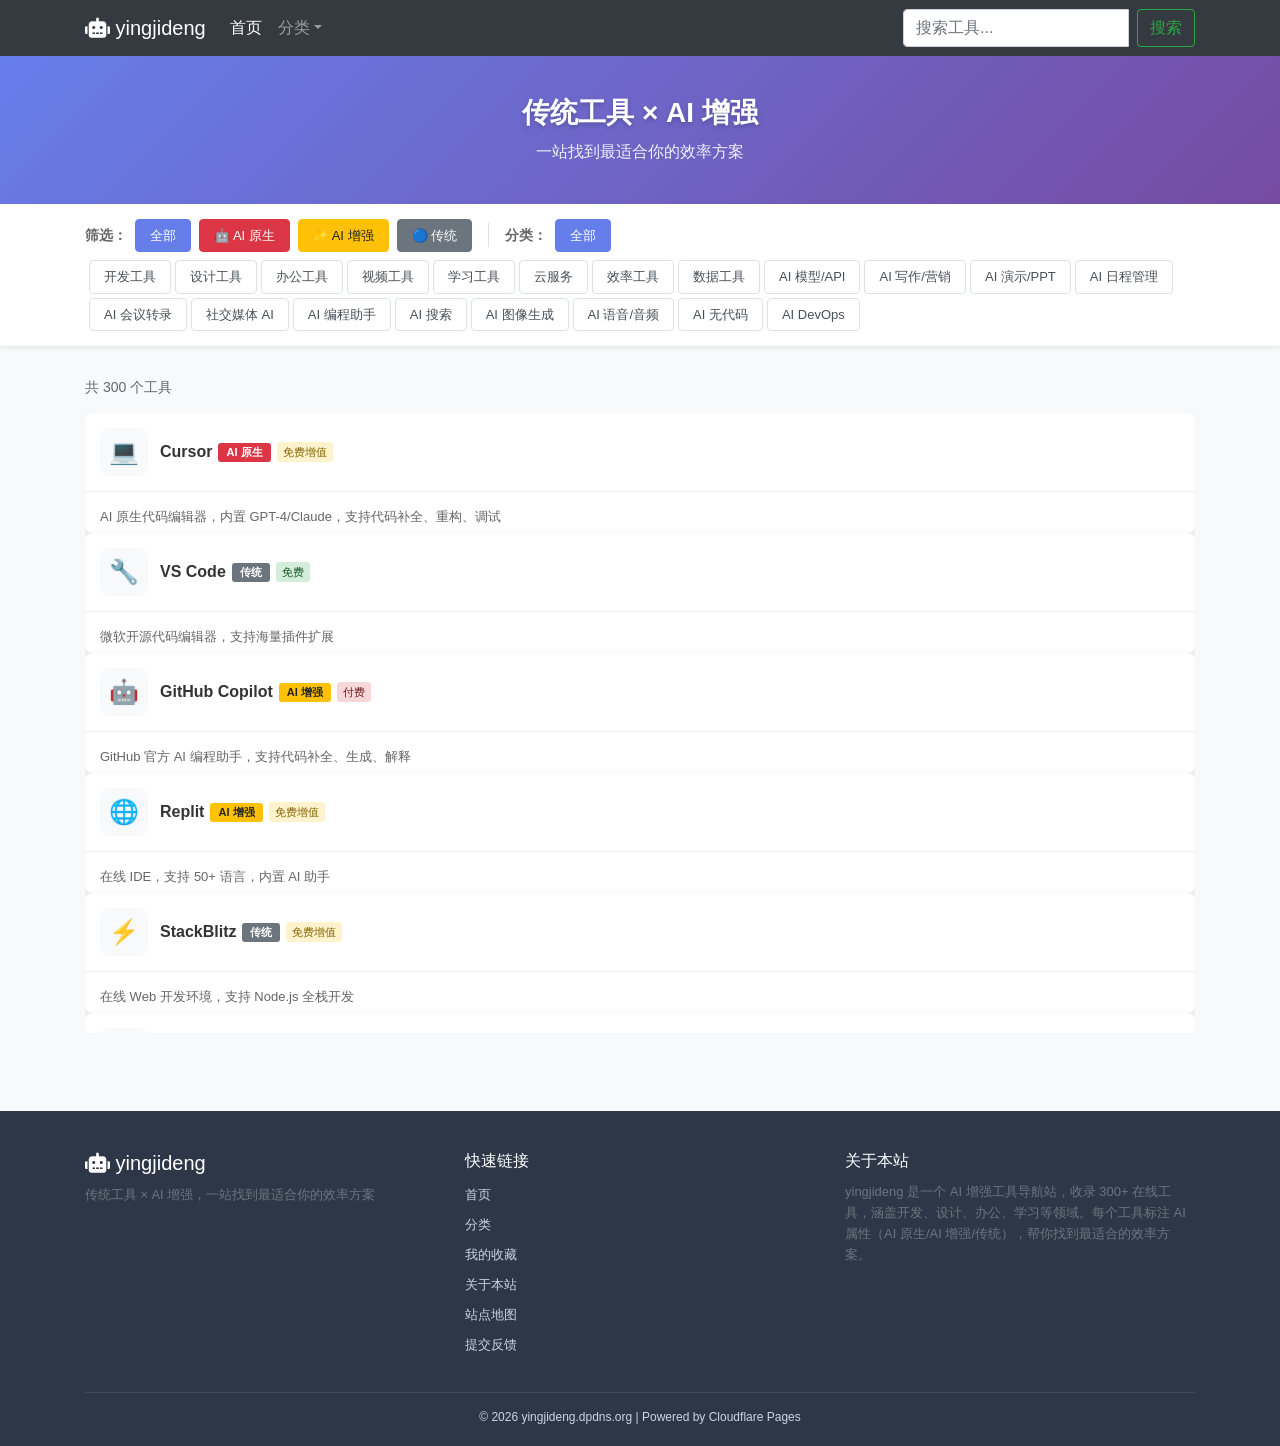
==== index.html @ 8ce748d2 "Initial commit: yingjideng AI tool navigation site with reviews & feedback" ====
<!DOCTYPE html>
<html lang="zh-CN">
<head>
    <!-- 百度站长平台验证 -->
    <meta name="baidu-site-verification" content="codeva-N2EWl9x1om" />

    <!-- Bing Webmaster 验证 -->
    <meta name="msvalidate.01" content="99ADBAC4BBC73C4777938E45F5E2134C" />

    <meta charset="UTF-8">
    <meta name="viewport" content="width=device-width, initial-scale=1.0">
    <meta http-equiv="Cache-Control" content="no-cache, no-store, must-revalidate">
    <meta http-equiv="Pragma" content="no-cache">
    <meta http-equiv="Expires" content="0">
    <meta name="description" content="yingjideng — 传统工具 × AI 增强，一站找到最适合你的效率方案。收录 300+ 在线 AI 工具，涵盖开发、设计、办公、学习、视频、云服务等 20 个分类。每个工具标注 AI 属性（AI 原生/AI 增强/传统），帮你快速找到最适合的效率方案。">
    <meta name="keywords" content="AI 工具导航,AI 工具大全,免费 AI 工具,效率工具,Cursor,ChatGPT,Midjourney,Claude,AI 编程,设计工具,办公自动化,yingjideng">
    <title>yingjideng — AI 增强工具导航站</title>
    
    <!-- Bootstrap 4.3.1 CSS -->
    <link rel="stylesheet" href="https://cdn.jsdelivr.net/npm/bootstrap@4.3.1/dist/css/bootstrap.min.css">
    <!-- Font Awesome -->
    <link rel="stylesheet" href="https://cdn.jsdelivr.net/npm/@fortawesome/fontawesome-free@5.15.4/css/all.min.css">
    <!-- 自定义样式 -->
    <link rel="stylesheet" href="css/style.css?v=9">
    <link rel="stylesheet" href="css/ai-badges.css?v=9">
    
    <!-- Favicon -->
    <link rel="icon" type="image/svg+xml" href="data:image/svg+xml,<svg xmlns='http://www.w3.org/2000/svg' viewBox='0 0 100 100'><text y='.9em' font-size='90'>🤖</text></svg>">
    <link rel="manifest" href="manifest.json">
    <meta name="theme-color" content="#0f3460">
    <meta name="apple-mobile-web-app-capable" content="yes">
    <meta name="apple-mobile-web-app-status-bar-style" content="black-translucent">
    <meta name="apple-mobile-web-app-title" content="yingjideng">
    
    <!-- Canonical URL -->
    <link rel="canonical" href="https://yingjideng.dpdns.org/">
    
    <!-- Open Graph / Facebook -->
    <meta property="og:type" content="website">
    <meta property="og:url" content="https://yingjideng.dpdns.org/">
    <meta property="og:title" content="yingjideng — AI 增强工具导航站">
    <meta property="og:description" content="传统工具 × AI 增强，一站找到最适合你的效率方案。300+ 在线工具，涵盖开发、设计、办公、学习等领域。">
    <meta property="og:image" content="https://yingjideng.dpdns.org/og-image.svg">
    <meta property="og:site_name" content="yingjideng">
    <meta property="og:locale" content="zh_CN">
    
    <!-- Twitter Card -->
    <meta property="twitter:card" content="summary_large_image">
    <meta property="twitter:url" content="https://yingjideng.dpdns.org/">
    <meta property="twitter:title" content="yingjideng — AI 增强工具导航站">
    <meta property="twitter:description" content="传统工具 × AI 增强，一站找到最适合你的效率方案。300+ 在线工具，涵盖开发、设计、办公、学习等领域。">
    <meta property="twitter:image" content="https://yingjideng.dpdns.org/og-image.svg">
    <meta property="twitter:site" content="@yingjideng">
    
    <!-- 资源预连接 -->
    <link rel="preconnect" href="https://cdn.jsdelivr.net">
    <link rel="preconnect" href="https://cdnjs.cloudflare.com">
    <link rel="preload" href="data/tools.json" as="fetch" crossorigin>
    
    <!-- 结构化数据 (Schema.org) -->
    <script type="application/ld+json">
    {
      "@context": "https://schema.org",
      "@type": "WebSite",
      "name": "yingjideng — AI 增强工具导航站",
      "url": "https://yingjideng.dpdns.org/",
      "potentialAction": {
        "@type": "SearchAction",
        "target": "https://yingjideng.dpdns.org/?q={search_term_string}",
        "query-input": "required name=search_term_string"
      }
    }
    </script>
    
    <!-- Cloudflare Web Analytics -->
    <script defer src="https://static.cloudflareinsights.com/beacon.min.js" data-cf-beacon='{"token": "0f77e2b4ac524c57b2fa258c43968d10"}'></script>
    <!-- 百度统计 -->
    <script>
    var _hmt = _hmt || [];
    (function() {
      var hm = document.createElement("script");
      hm.src = "https://hm.baidu.com/hm.js?YOUR_BAIDU_TOKEN";
      var s = document.getElementsByTagName("script")[0]; 
      s.parentNode.insertBefore(hm, s);
    })();
    </script>

</head>
<body>
    <h1 style="display:none;">yingjideng — AI 增强工具导航站，收录 300+ 在线工具</h1>
    <!-- ========================================
         顶部导航
         ======================================== -->
    <nav class="navbar navbar-expand-lg navbar-dark bg-dark">
        <div class="container">
            <a class="navbar-brand" href="index.html">
                <i class="fas fa-robot"></i> yingjideng
            </a>
            <button class="navbar-toggler" type="button" data-toggle="collapse" data-target="#navbarNav">
                <span class="navbar-toggler-icon"></span>
            </button>
            <div class="collapse navbar-collapse" id="navbarNav">
                <ul class="navbar-nav mr-auto">
                    <li class="nav-item active"><a class="nav-link" href="index.html">首页</a></li>
                    <li class="nav-item dropdown">
                        <a class="nav-link dropdown-toggle" href="#" data-toggle="dropdown">分类</a>
                        <div class="dropdown-menu" id="category-menu"></div>
                    </li>
                </ul>
                <!-- 搜索框 -->
                <form class="form-inline my-2 my-lg-0" id="search-form">
                    <div class="input-group">
                        <input class="form-control mr-sm-2" type="search" placeholder="搜索工具..." id="search-input" list="search-suggestions">
                        <datalist id="search-suggestions"></datalist>
                        <button class="btn btn-outline-success my-2 my-sm-0" type="submit">搜索</button>
                        <button class="btn btn-outline-secondary my-2 my-sm-0" type="button" id="clear-search-btn" title="清除筛选" style="display:none;">
                            <i class="fas fa-times"></i>
                        </button>
                    </div>
                </form>
            </div>
        </div>
    </nav>

    <!-- ========================================
         Slogan 横幅
         ======================================== -->
    <section class="slogan-section">
        <div class="container">
            <div class="slogan-box">
                <h2>传统工具 × AI 增强</h2>
                <p>一站找到最适合你的效率方案</p>
            </div>
        </div>
    </section>

    <!-- ========================================
         AI 筛选按钮组
         ======================================== -->
    <section class="filter-section">
        <div class="container">
            <div class="ai-filter-bar">
                <span class="filter-label">筛选：</span>
                <button class="filter-btn active" data-filter="all">全部</button>
                <button class="filter-btn" data-filter="ai-native">🤖 AI 原生</button>
                <button class="filter-btn" data-filter="ai-enhanced">✨ AI 增强</button>
                <button class="filter-btn" data-filter="traditional">🔵 传统</button>
                <span class="filter-divider"></span>
                <span class="filter-label">分类：</span>
                <button class="category-btn active" data-category="all">全部</button>
                <div id="category-buttons-container"></div>
            </div>
        </div>
    </section>

    <!-- ========================================
         工具列表
         ======================================== -->
    <main class="tools-section">
        <div class="container">
            <!-- 结果统计 -->
            <div class="result-count" id="result-count"></div>
            
            <!-- 工具网格 -->
            <div class="tools-grid" id="tools-grid">
                <!-- JS 动态渲染 -->
                <div class="text-center py-5">
                    <div class="spinner-border text-primary" role="status">
                        <span class="sr-only">加载中...</span>
                    </div>
                    <p class="mt-3 text-muted">正在加载工具数据...</p>
                </div>
            </div>
            
            <!-- 无结果提示 -->
            <div class="no-results text-center py-5" id="no-results" style="display:none;">
                <i class="fas fa-search fa-3x text-muted mb-3"></i>
                <h4>未找到匹配的工具</h4>
                <p class="text-muted">尝试调整筛选条件或搜索关键词</p>
            </div>
        </div>
    </main>

    <!-- ========================================
         页脚
         ======================================== -->
    <footer class="site-footer mt-5">
        <div class="container">
            <div class="footer-content">
                <div class="footer-brand">
                    <h5><i class="fas fa-robot"></i> yingjideng</h5>
                    <p class="text-muted small">传统工具 × AI 增强，一站找到最适合你的效率方案</p>
                </div>
                <div class="footer-links">
                    <h6>快速链接</h6>
                    <ul class="list-unstyled">
                        <li><a href="index.html">首页</a></li>
                        <li><a href="category.html">分类</a></li>
                        <li><a href="favorites.html">我的收藏</a></li>
                        <li><a href="about.html">关于本站</a></li>
                        <li><a href="sitemap.html">站点地图</a></li>
                        <li><a href="feedback.html">提交反馈</a></li>
                    </ul>
                </div>
                <div class="footer-about" id="about">
                    <h6>关于本站</h6>
                    <p class="text-muted small">yingjideng 是一个 AI 增强工具导航站，收录 300+ 在线工具，涵盖开发、设计、办公、学习等领域。每个工具标注 AI 属性（AI 原生/AI 增强/传统），帮你找到最适合的效率方案。</p>
                </div>
            </div>
            <div class="footer-bottom">
                <p class="mb-0">&copy; 2026 yingjideng.dpdns.org | Powered by Cloudflare Pages</p>
            </div>
        </div>
    </footer>

    <!-- PWA 安装提示 -->
    <div id="pwa-install" class="pwa-install-banner" style="display: none;">
        <div class="container">
            <div class="pwa-install-content">
                <span class="pwa-install-text">💡 安装 yingjideng 到手机桌面，离线也能访问</span>
                <button id="pwa-install-btn" class="btn btn-sm btn-light">安装</button>
                <button id="pwa-dismiss-btn" class="btn btn-sm btn-link">稍后</button>
            </div>
        </div>
    </div>

    <!-- ========================================
         工具详情模态框
         ======================================== -->
    <div class="modal fade" id="tool-modal" tabindex="-1">
        <div class="modal-dialog modal-lg">
            <div class="modal-content">
                <div class="modal-header">
                    <h5 class="modal-title" id="modal-title"></h5>
                    <button type="button" class="close" data-dismiss="modal">
                        <span>&times;</span>
                    </button>
                </div>
                <div class="modal-body">
                    <!-- Tabs -->
                    <ul class="nav nav-tabs" id="tool-modal-tabs" role="tablist">
                        <li class="nav-item">
                            <a class="nav-link active" id="tab-detail" data-toggle="tab" href="#panel-detail" role="tab">详情</a>
                        </li>
                        <li class="nav-item">
                            <a class="nav-link" id="tab-feedback" data-toggle="tab" href="#panel-feedback" role="tab">评价</a>
                        </li>
                    </ul>
                    <div class="tab-content" id="tool-modal-tabs-content">
                        <div class="tab-pane fade show active" id="panel-detail" role="tabpanel">
                            <div id="modal-detail-body"></div>
                        </div>
                        <div class="tab-pane fade" id="panel-feedback" role="tabpanel">
                            <div id="modal-feedback-body"></div>
                        </div>
                    </div>
                </div>
                <div class="modal-footer">
                    <button type="button" class="btn btn-secondary" data-dismiss="modal">关闭</button>
                    <a href="" class="btn btn-primary" id="modal-link" target="_blank">访问工具</a>
                </div>
            </div>
        </div>
    </div>

    <!-- Bootstrap JS -->
    <script src="https://cdn.jsdelivr.net/npm/jquery@3.6.0/dist/jquery.min.js"></script>
    <script src="https://cdn.jsdelivr.net/npm/bootstrap@4.3.1/dist/js/bootstrap.bundle.min.js"></script>
    <script src="js/app.js?v=9"></script>
    <script src="js/feedback.js?v=9"></script>
    <script src="js/analytics.js?v=9"></script>
    
    <!-- PWA Service Worker 注册 -->
    <script>
    // Service Worker 注册
    if ('serviceWorker' in navigator) {
        window.addEventListener('load', () => {
            navigator.serviceWorker.register('/sw.js', { scope: '/' })
                .then(reg => {
                    console.log('[SW] 注册成功:', reg.scope);
                })
                .catch(err => {
                    console.error('[SW] 注册失败:', err);
                });
        });
    }

    // PWA 安装提示逻辑
    let deferredPrompt = null;
    const pwaInstallBanner = document.getElementById('pwa-install');
    const pwaInstallBtn = document.getElementById('pwa-install-btn');
    const pwaDismissBtn = document.getElementById('pwa-dismiss-btn');

    // 检测是否已安装（standalone 模式）
    const isStandalone = window.matchMedia('(display-mode: standalone)').matches ||
                         window.navigator.standalone === true;

    // 检测是否已跳过安装提示
    const hasDismissedPWA = localStorage.getItem('pwa-dismissed') === 'true';

    if (!isStandalone && !hasDismissedPWA && pwaInstallBanner) {
        // 监听 beforeinstallprompt
        window.addEventListener('beforeinstallprompt', (e) => {
            e.preventDefault();
            deferredPrompt = e;
            // 延迟显示，等页面加载完成
            setTimeout(() => {
                if (deferredPrompt && !hasDismissedPWA) {
                    pwaInstallBanner.style.display = 'block';
                }
            }, 3000);
        });

        // 安装按钮点击
        pwaInstallBtn.addEventListener('click', async () => {
            if (deferredPrompt) {
                deferredPrompt.prompt();
                const { outcome } = await deferredPrompt.userChoice;
                console.log('[PWA] 安装结果:', outcome);
                deferredPrompt = null;
                pwaInstallBanner.style.display = 'none';
            }
        });

        // 稍后按钮点击
        pwaDismissBtn.addEventListener('click', () => {
            localStorage.setItem('pwa-dismissed', 'true');
            pwaInstallBanner.style.display = 'none';
        });
    }
    </script>
</body>
</html>
---- css/style.css ----
/* ========================================
   yingjideng — 主样式（V6 性能优化版）
   ======================================== */

:root {
    --primary-color: #667eea;
    --secondary-color: #764ba2;
    --ai-native-color: #dc3545;
    --ai-enhanced-color: #ffc107;
    --traditional-color: #6c757d;
    --ai-recommend-color: #17a2b8;
    --automation-color: #28a745;
}

/* PWA 安装横幅 */
.pwa-install-banner {
    position: fixed;
    bottom: 0;
    left: 0;
    right: 0;
    background: linear-gradient(135deg, #667eea 0%, #764ba2 100%);
    color: #fff;
    padding: 12px 0;
    z-index: 1050;
    box-shadow: 0 -2px 10px rgba(0,0,0,0.15);
    animation: slideUp 0.3s ease-out;
}

@keyframes slideUp {
    from { transform: translateY(100%); }
    to { transform: translateY(0); }
}

.pwa-install-content {
    display: flex;
    align-items: center;
    justify-content: space-between;
    gap: 15px;
}

.pwa-install-text {
    font-size: 14px;
    flex: 1;
}

.pwa-install-banner .btn {
    font-size: 13px;
    padding: 4px 12px;
}

body {
    font-family: -apple-system, BlinkMacSystemFont, "Segoe UI", Roboto, "Helvetica Neue", Arial, sans-serif;
    background-color: #f8f9fa;
    color: #333;
}

/* ========================================
   Slogan 横幅
   ======================================== */

.slogan-section {
    background: linear-gradient(135deg, var(--primary-color) 0%, var(--secondary-color) 100%);
    color: #fff;
    padding: 40px 20px;
    text-align: center;
    margin-bottom: 0;
}

.slogan-box h2 {
    margin: 0 0 10px 0;
    font-size: 28px;
    font-weight: 700;
    text-shadow: 0 2px 4px rgba(0,0,0,0.2);
}

.slogan-box p {
    margin: 0;
    font-size: 16px;
    opacity: 0.9;
}

/* ========================================
   AI 筛选栏
   ======================================== */

.filter-section {
    background: #fff;
    border-bottom: 1px solid #e9ecef;
    padding: 15px 0;
    position: sticky;
    top: 0;
    z-index: 100;
    box-shadow: 0 2px 4px rgba(0,0,0,0.05);
}

.ai-filter-bar {
    display: flex;
    flex-wrap: wrap;
    align-items: center;
    gap: 8px;
}

.filter-label {
    font-weight: 600;
    color: #666;
    font-size: 14px;
}

.filter-btn, .category-btn {
    padding: 6px 14px;
    font-size: 13px;
    border-radius: 4px;
    border: 1px solid #dee2e6;
    background: #fff;
    color: #495057;
    cursor: pointer;
    transition: all 0.2s;
}

.filter-btn:hover, .category-btn:hover {
    background: #f0f0f0;
}

.filter-btn.active, .category-btn.active {
    background: var(--primary-color);
    color: #fff;
    border-color: var(--primary-color);
}

.filter-divider {
    width: 1px;
    height: 24px;
    background: #dee2e6;
    margin: 0 8px;
}

#category-buttons-container {
    display: flex;
    flex-wrap: wrap;
    gap: 4px;
    margin-left: 4px;
}

/* ========================================
   工具网格
   ======================================== */

.tools-section {
    padding: 30px 0;
    min-height: 60vh;
}

.result-count {
    margin-bottom: 15px;
    color: #666;
    font-size: 14px;
}

.tools-grid {
    display: grid;
    grid-template-columns: repeat(auto-fill, minmax(300px, 1fr));
    gap: 20px;
    /* 确保容器有最小高度，避免虚拟滚动计算错误 */
    min-height: 400px;
}

/* 虚拟滚动容器样式 */
#tools-grid.virtual-scroll-container {
    height: calc(100vh - 280px) !important;
    min-height: 400px !important;
}

/* ========================================
   工具卡片
   ======================================== */

.tool-card {
    background: #fff;
    border-radius: 8px;
    box-shadow: 0 2px 8px rgba(0,0,0,0.08);
    overflow: hidden;
    transition: transform 0.2s, box-shadow 0.2s;
    cursor: pointer;
}

.tool-card:hover {
    transform: translateY(-3px);
    box-shadow: 0 6px 16px rgba(0,0,0,0.12);
}

.tool-card-header {
    display: flex;
    align-items: center;
    padding: 15px;
    border-bottom: 1px solid #f0f0f0;
}

.tool-icon {
    width: 48px;
    height: 48px;
    border-radius: 8px;
    object-fit: cover;
    margin-right: 12px;
    background: #f8f9fa;
    display: flex;
    align-items: center;
    justify-content: center;
    font-size: 24px;
}

.tool-icon img {
    width: 100%;
    height: 100%;
    object-fit: contain;
}

.tool-title {
    font-size: 16px;
    font-weight: 600;
    margin: 0;
    color: #333;
}

.tool-card-body {
    padding: 15px;
}

.tool-description {
    font-size: 13px;
    color: #666;
    margin: 0 0 12px 0;
    line-height: 1.5;
    display: -webkit-box;
    -webkit-line-clamp: 2;
    -webkit-box-orient: vertical;
    overflow: hidden;
}

.tool-meta {
    display: flex;
    flex-wrap: wrap;
    gap: 6px;
    align-items: center;
}

.tool-price {
    font-size: 11px;
    padding: 2px 6px;
    border-radius: 3px;
}

.tool-price.free { background: #d4edda; color: #155724; }
.tool-price.freemium { background: #fff3cd; color: #856404; }
.tool-price.paid { background: #f8d7da; color: #721c24; }

/* ========================================
   AI 推荐框（传统工具卡片内）
   ======================================== */

.ai-recommend-box {
    margin-top: 12px;
    padding: 10px 12px;
    background: #e8f4fd;
    border-left: 3px solid var(--ai-recommend-color);
    border-radius: 0 4px 4px 0;
    font-size: 12px;
}

.ai-recommend-box .label {
    font-weight: 600;
    color: var(--ai-recommend-color);
    margin-right: 4px;
}

.ai-recommend-box a {
    color: var(--ai-recommend-color);
    font-weight: 600;
    text-decoration: none;
}

.ai-recommend-box a:hover {
    text-decoration: underline;
}

/* ========================================
   自动化标签
   ======================================== */

.automation-box {
    margin-top: 8px;
    padding: 6px 10px;
    background: #f0f8ff;
    border-left: 3px solid var(--automation-color);
    border-radius: 0 4px 4px 0;
    font-size: 11px;
}

.automation-box .label {
    font-weight: 600;
    color: var(--automation-color);
    margin-right: 4px;
}

.automation-box a {
    color: var(--automation-color);
    text-decoration: none;
}

/* ========================================
   模态框
   ======================================== */

.modal-body .tool-detail {
    padding: 10px 0;
}

.modal-body .tool-detail h4 {
    font-size: 14px;
    color: #666;
    margin: 0 0 8px 0;
}

.modal-body .tool-detail p {
    margin: 0;
    line-height: 1.7;
}

/* ========================================
   页脚
   ======================================== */

.site-footer {
    background: #2d3748;
    color: #cbd5e0;
    padding: 40px 0 20px;
    margin-top: 40px;
}

.footer-content {
    display: grid;
    grid-template-columns: repeat(auto-fit, minmax(200px, 1fr));
    gap: 30px;
    margin-bottom: 30px;
}

.footer-brand h5 {
    color: #fff;
    margin-bottom: 10px;
}

.footer-links h6, .footer-about h6 {
    color: #fff;
    margin-bottom: 12px;
}

.footer-links ul {
    list-style: none;
    padding: 0;
    margin: 0;
}

.footer-links li {
    margin-bottom: 6px;
}

.footer-links a {
    color: #cbd5e0;
    text-decoration: none;
    font-size: 13px;
}

.footer-links a:hover {
    color: #fff;
}

.footer-about p {
    font-size: 13px;
    line-height: 1.6;
}

.footer-bottom {
    border-top: 1px solid rgba(255,255,255,0.1);
    padding-top: 15px;
    text-align: center;
    font-size: 12px;
}

.footer-bottom a {
    color: #cbd5e0;
}

/* ========================================
   移动端适配
   ======================================== */

/* ========================================
   用户反馈系统（W5）
   ======================================== */

.feedback-section {
    max-width: 600px;
    margin: 0 auto;
}

.feedback-overview {
    display: flex;
    gap: 30px;
    padding: 20px;
    background: #f8f9fa;
    border-radius: 8px;
    margin-bottom: 20px;
    align-items: center;
}

.feedback-average {
    text-align: center;
    min-width: 120px;
}

.feedback-rating-number {
    font-size: 42px;
    font-weight: 700;
    color: #667eea;
    line-height: 1;
}

.feedback-rating-stars {
    margin: 8px 0;
    font-size: 18px;
}

.feedback-review-count {
    font-size: 12px;
    color: #6c757d;
}

.feedback-distribution {
    flex: 1;
}

.feedback-dist-row {
    display: flex;
    align-items: center;
    gap: 8px;
    margin-bottom: 4px;
    font-size: 12px;
}

.feedback-dist-label {
    width: 30px;
    color: #495057;
}

.feedback-dist-bar {
    flex: 1;
    height: 8px;
    background: #e9ecef;
    border-radius: 4px;
    overflow: hidden;
}

.feedback-dist-fill {
    height: 100%;
    background: linear-gradient(90deg, #667eea, #764ba2);
    border-radius: 4px;
    transition: width 0.3s;
}

.feedback-dist-count {
    width: 50px;
    text-align: right;
    color: #6c757d;
}

.feedback-dist-empty {
    color: #6c757d;
    font-size: 13px;
    padding: 10px;
}

.feedback-form {
    background: #f8f9fa;
    padding: 20px;
    border-radius: 8px;
    margin-bottom: 20px;
}

.feedback-form h5 {
    margin: 0 0 15px 0;
    font-size: 16px;
    color: #2d3748;
}

.feedback-rating-input {
    display: flex;
    align-items: center;
    gap: 10px;
    margin-bottom: 12px;
}

.star-rating-input {
    display: flex;
    gap: 4px;
}

.star-input {
    font-size: 28px;
    cursor: pointer;
    color: #ffc107;
    transition: transform 0.15s;
    user-select: none;
}

.star-input:hover,
.star-input.selected {
    transform: scale(1.2);
}

.feedback-form textarea {
    width: 100%;
    border: 1px solid #ced4da;
    border-radius: 6px;
    padding: 10px;
    font-size: 14px;
    font-family: inherit;
    resize: vertical;
    margin-bottom: 10px;
}

.feedback-form textarea:focus {
    outline: none;
    border-color: #667eea;
    box-shadow: 0 0 0 3px rgba(102,126,234,0.15);
}

.feedback-form-actions {
    display: flex;
    justify-content: space-between;
    align-items: center;
}

.feedback-char-count {
    font-size: 12px;
    color: #6c757d;
}

.feedback-list {
    margin-top: 20px;
}

.feedback-list h5 {
    margin: 0 0 15px 0;
    font-size: 16px;
    color: #2d3748;
    border-bottom: 1px solid #e9ecef;
    padding-bottom: 10px;
}

.feedback-empty {
    text-align: center;
    color: #6c757d;
    padding: 40px 20px;
    font-size: 14px;
}

.feedback-review-card {
    background: #fff;
    border: 1px solid #e9ecef;
    border-radius: 8px;
    padding: 15px;
    margin-bottom: 12px;
}

.feedback-review-header {
    display: flex;
    justify-content: space-between;
    margin-bottom: 6px;
}

.feedback-review-author {
    font-weight: 600;
    color: #2d3748;
    font-size: 14px;
}

.feedback-review-date {
    font-size: 12px;
    color: #6c757d;
}

.feedback-review-rating {
    margin-bottom: 8px;
    font-size: 14px;
}

.feedback-review-comment {
    font-size: 14px;
    color: #495057;
    line-height: 1.6;
    margin-bottom: 10px;
}

.feedback-review-actions {
    display: flex;
    gap: 15px;
}

.feedback-like-btn,
.feedback-delete-btn {
    background: none;
    border: none;
    padding: 4px 0;
    font-size: 12px;
    color: #6c757d;
    cursor: pointer;
    display: flex;
    align-items: center;
    gap: 4px;
}

.feedback-like-btn:hover {
    color: #667eea;
}

.feedback-delete-btn:hover {
    color: #dc3545;
}

@media (max-width: 768px) {
    .feedback-overview {
        flex-direction: column;
        text-align: center;
        gap: 15px;
    }

    .feedback-distribution {
        width: 100%;
    }

    .feedback-dist-row {
        justify-content: flex-start;
    }
}

/* ========================================
   移动端适配
   ======================================== */

@media (max-width: 768px) {
    .slogan-box h2 {
        font-size: 22px;
    }
    
    .slogan-box p {
        font-size: 14px;
    }
    
    .tools-grid {
        grid-template-columns: 1fr;
    }
    
    .ai-filter-bar {
        flex-direction: column;
        align-items: stretch;
    }
    
    .filter-btn, .category-btn {
        text-align: left;
    }
    
    .filter-divider {
        width: 100%;
        height: 1px;
        margin: 8px 0;
    }
    
    .navbar-brand {
        font-size: 18px;
    }
}

/* ========================================
   搜索高亮
   ======================================== */

mark.search-highlight {
    background-color: rgba(255, 193, 7, 0.4);
    color: inherit;
    padding: 0 2px;
    border-radius: 2px;
    font-weight: 500;
}

/* ========================================
   无结果提示
   ======================================== */

#no-results {
    text-align: center;
    padding: 40px 20px;
    display: none;
}

#no-results h4 {
    margin-bottom: 8px;
}

/* ========================================
   评价星级输入样式
   ======================================== */

.rating-input {
    display: flex;
    flex-direction: row-reverse;
    justify-content: flex-end;
    gap: 8px;
    font-size: 2rem;
    line-height: 1;
}

.rating-input input[type="radio"] {
    display: none;
}

.rating-input .star-label {
    color: #ddd;
    cursor: pointer;
    transition: color 0.2s, transform 0.1s;
    display: inline-block;
}

.rating-input .star-label:hover,
.rating-input .star-label:hover ~ .star-label {
    color: #ffc107;
    transform: scale(1.2);
}

.rating-input input[type="radio"]:checked ~ .star-label {
    color: #ffc107;
}

/* 评价卡片动画 */
#reviews-list > div {
    animation: fadeInUp 0.3s ease-out;
}

@keyframes fadeInUp {
    from { opacity: 0; transform: translateY(10px); }
    to { opacity: 1; transform: translateY(0); }
}

/* 进度条动画 */
.progress-bar {
    transition: width 0.5s ease-out;
}
---- css/ai-badges.css ----
/* ========================================
   AI 标签徽章样式
   ======================================== */

.ai-badge {
    display: inline-block;
    padding: 3px 8px;
    font-size: 11px;
    font-weight: 600;
    border-radius: 3px;
    margin-left: 6px;
    vertical-align: middle;
    line-height: 1.2;
}

/* AI 原生 — 红色 */
.ai-badge.ai-native {
    background: #dc3545;
    color: #ffffff;
}

/* AI 增强 — 琥珀色 */
.ai-badge.ai-enhanced {
    background: #ffc107;
    color: #212529;
}

/* 传统工具 — 灰色 */
.ai-badge.traditional {
    background: #6c757d;
    color: #ffffff;
}

/* ========================================
   徽章在卡片标题行的布局
   ======================================== */

.tool-title-with-badge {
    display: flex;
    align-items: center;
    flex-wrap: wrap;
    gap: 6px;
}

.tool-title-with-badge .ai-badge {
    margin-left: 0;
}

/* ========================================
   模态框内的徽章
   ======================================== */

.modal-body .ai-badge {
    margin-left: 0;
    margin-bottom: 8px;
}

/* ========================================
   筛选按钮的徽章颜色对应
   ======================================== */

.filter-btn[data-filter="ai-native"] {
    background: #dc3545;
    color: #fff;
    border-color: #dc3545;
}

.filter-btn[data-filter="ai-enhanced"] {
    background: #ffc107;
    color: #212529;
    border-color: #ffc107;
}

.filter-btn[data-filter="traditional"] {
    background: #6c757d;
    color: #fff;
    border-color: #6c757d;
}
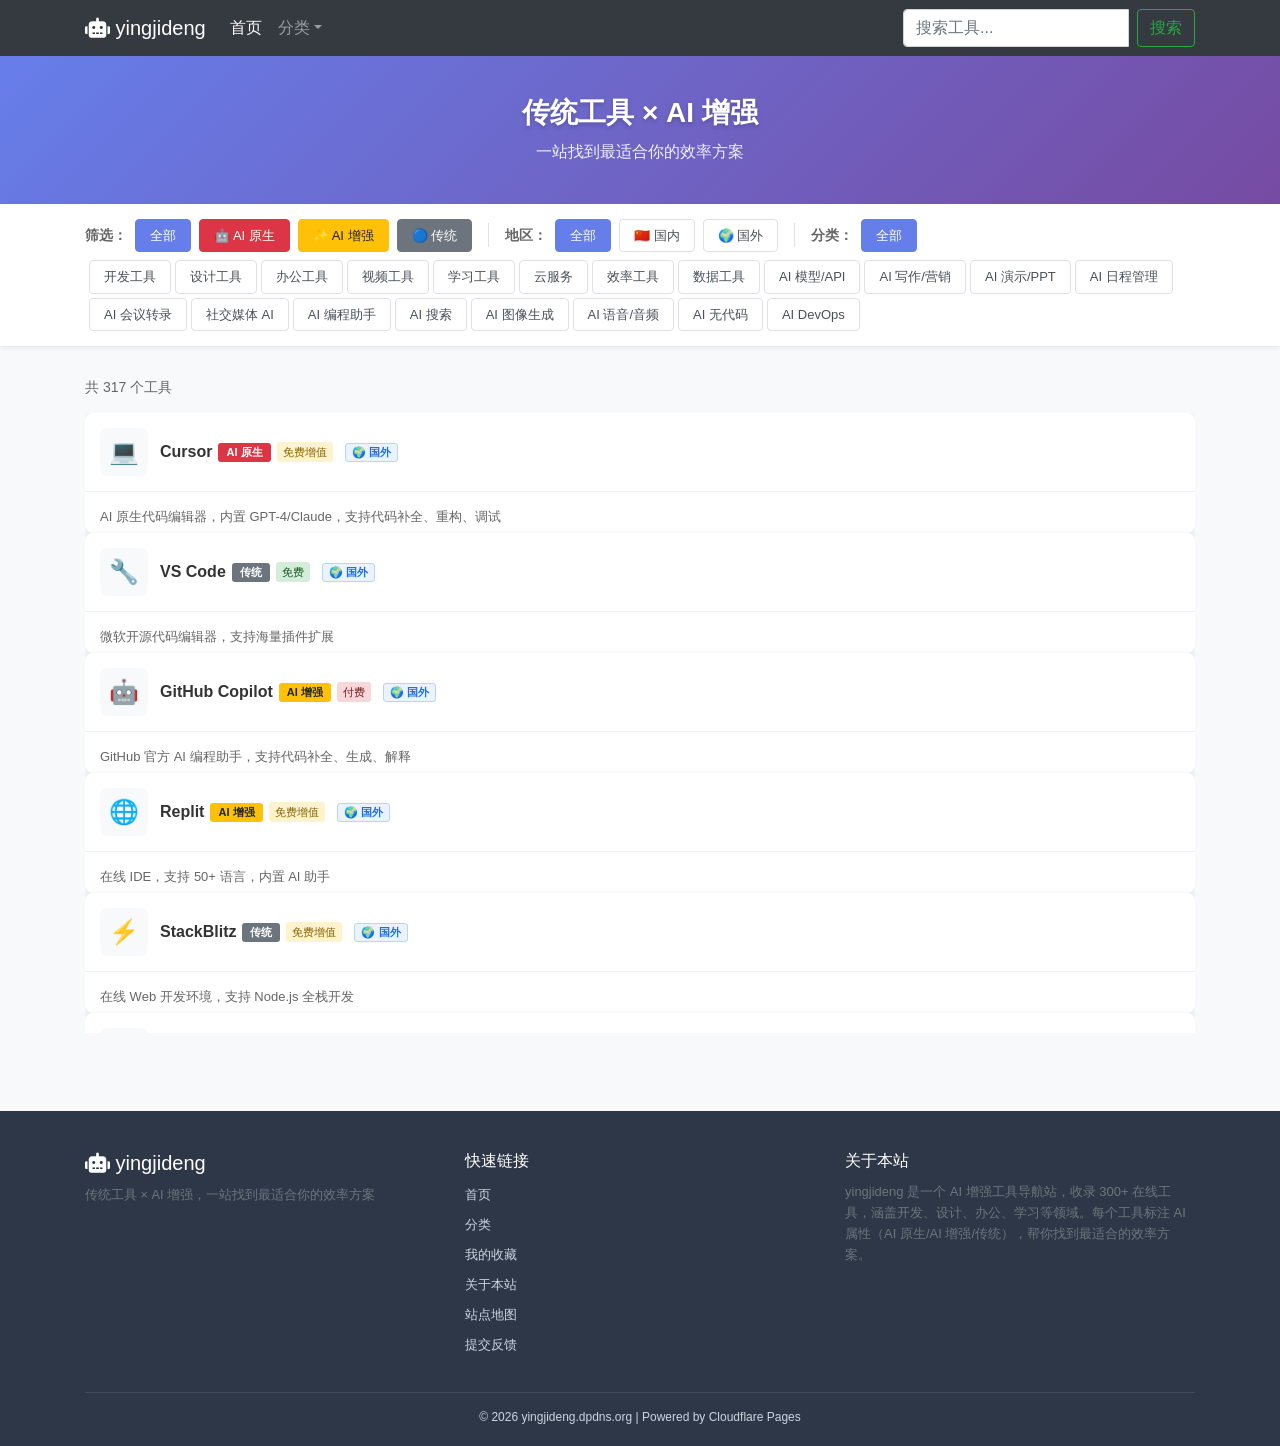
==== commit f52db2ca: "feat(tools): 补充国内可用工具并新增国内/国外筛选 - data/tools.json: 为所有工具添加 region 字段(cn/intl)，标记12个国内工具 - 新增17个国内工具:" ====
--- a/index.html
+++ b/index.html
@@ -146,6 +146,11 @@
                 <button class="filter-btn" data-filter="ai-enhanced">✨ AI 增强</button>
                 <button class="filter-btn" data-filter="traditional">🔵 传统</button>
                 <span class="filter-divider"></span>
+                <span class="filter-label">地区：</span>
+                <button class="region-btn active" data-region="all">全部</button>
+                <button class="region-btn" data-region="cn">🇨🇳 国内</button>
+                <button class="region-btn" data-region="intl">🌍 国外</button>
+                <span class="filter-divider"></span>
                 <span class="filter-label">分类：</span>
                 <button class="category-btn active" data-category="all">全部</button>
                 <div id="category-buttons-container"></div>
--- a/css/style.css
+++ b/css/style.css
@@ -753,3 +753,58 @@
 .progress-bar {
     transition: width 0.5s ease-out;
 }
+
+
+/* ========================================
+   地区筛选按钮（国内/国外）
+   ======================================== */
+.region-btn {
+    padding: 6px 14px;
+    font-size: 13px;
+    border-radius: 4px;
+    border: 1px solid #dee2e6;
+    background: #fff;
+    color: #495057;
+    cursor: pointer;
+    transition: all 0.2s;
+}
+.region-btn:hover { background: #f0f0f0; }
+.region-btn.active {
+    background: var(--primary-color, #2f6fed);
+    color: #fff;
+    border-color: var(--primary-color, #2f6fed);
+}
+.region-btn[data-region="cn"].active {
+    background: #c0392b;
+    border-color: #c0392b;
+}
+.region-btn[data-region="intl"].active {
+    background: #1f6feb;
+    border-color: #1f6feb;
+}
+
+/* 地区徽章 */
+.region-badge {
+    display: inline-block;
+    padding: 2px 6px;
+    font-size: 11px;
+    font-weight: 600;
+    border-radius: 3px;
+    margin-left: 6px;
+    vertical-align: middle;
+    line-height: 1.2;
+    white-space: nowrap;
+}
+.region-badge.cn {
+    background: #fdecea;
+    color: #c0392b;
+    border: 1px solid #f5b7b1;
+}
+.region-badge.intl {
+    background: #eaf3ff;
+    color: #1f6feb;
+    border: 1px solid #b6d4fe;
+}
+@media (max-width: 768px) {
+    .region-btn { text-align: left; }
+}
